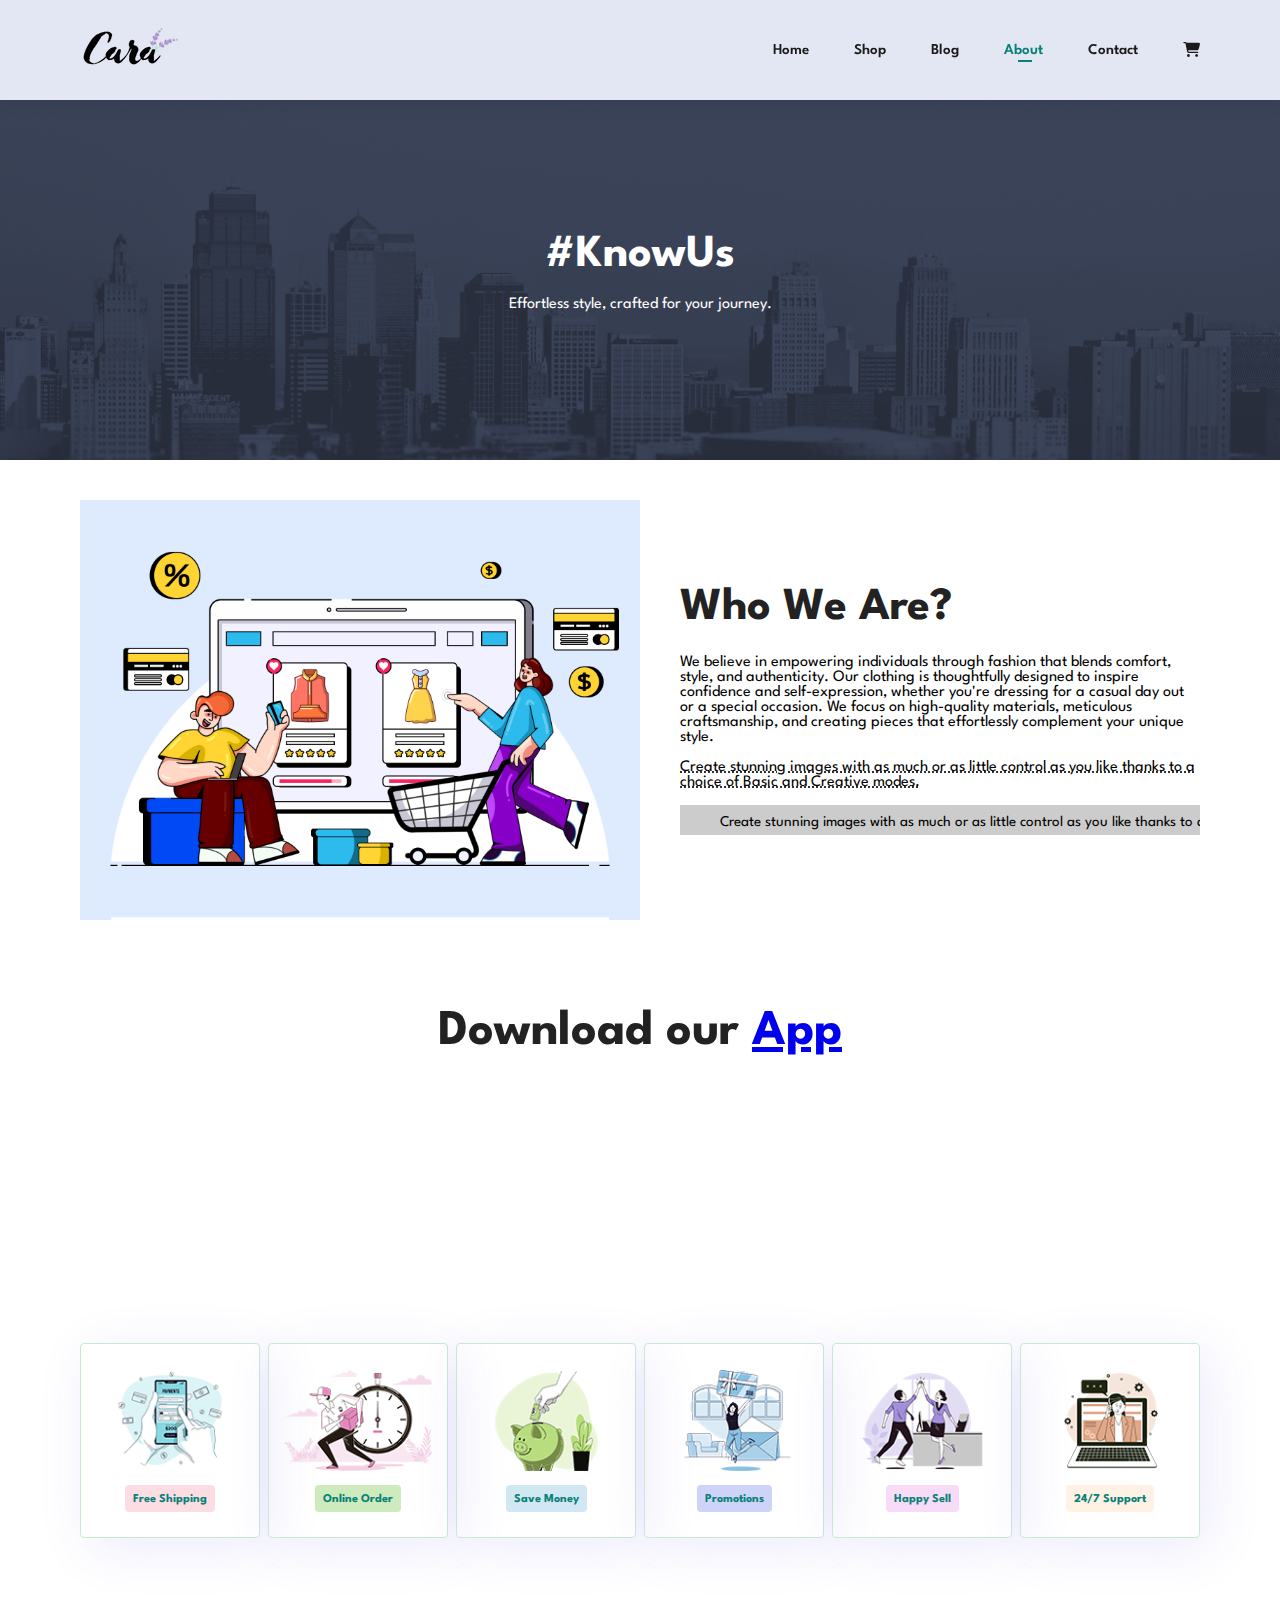
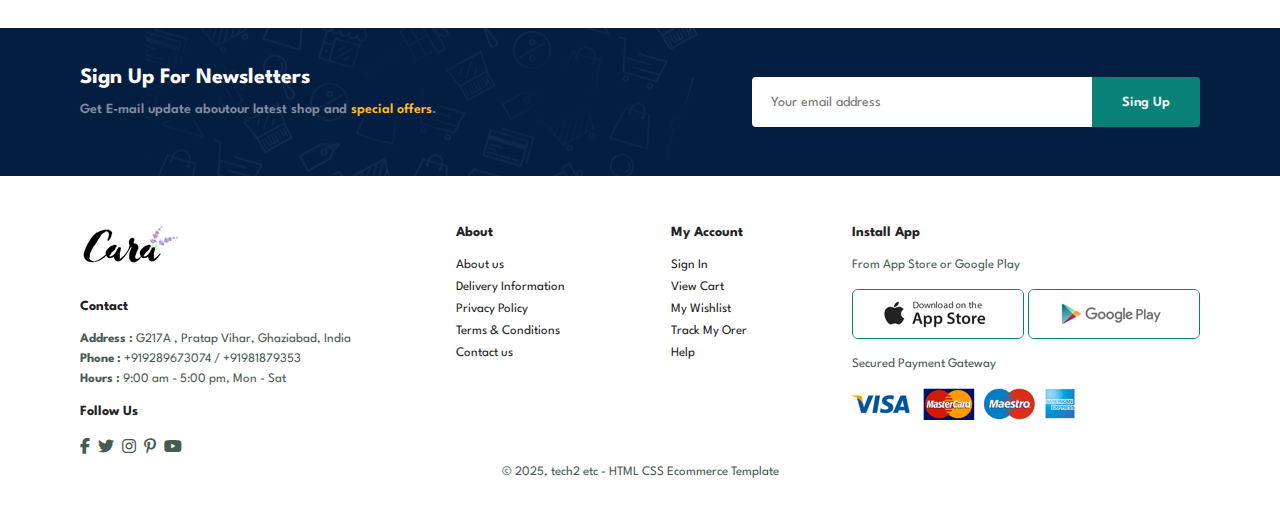
==== about.html @ c977a0be "Add new files" ====
<!DOCTYPE html>
<html lang="en">
<head>
    <meta charset="UTF-8">
    <meta name="viewport" content="width=device-width, initial-scale=1.0">
    <title>Cara</title>
    <link rel="icon" href="img/t-shirt (1).png">
    <link rel="stylesheet" href="style.css">
    <link rel="stylesheet" href="https://cdnjs.cloudflare.com/ajax/libs/font-awesome/6.7.2/css/all.min.css">
</head>
<body>

    <section id="header">
          <a href="index.html"><img src="/img/logo.png" class="logo" ></a>

          <div>
            <ul class="navbar">
                
                <li><a href="index.html">Home</a></li>
                <li><a href="shop.html">Shop</a></li>
                <li><a href="blog.html">Blog</a></li>
                <li><a class="active" href="about.html">About</a></li>
                <li><a href="contact.html">Contact</a></li>
                <li class="bag"><a href="cart.html"><i class="fa-solid fa-cart-shopping"></i></a></li>
                <a href="#" id="close"><i class="fa-solid fa-xmark"></i></a>
            </ul>
          </div>
          <div id="mobile">
            <a href="cart.html"><i class="fa-solid fa-cart-shopping"></i></a>
            <i id="bar" class="fas fa-outdent"></i>
          </div>
    </section>

    <section  class="about-header">
        <h2>#KnowUs</h2>
        <p>Effortless style, crafted for your journey.</p>
    </section>

    <section id="about-head" class="section-p1">
        <img src="img/about/a6.jpg" alt="">
        <div class="about-details">
            <h2>Who We Are?</h2>
            <p4>We believe in empowering individuals through fashion that blends comfort, style, and authenticity. Our clothing is thoughtfully designed to inspire confidence and self-expression, whether you're dressing for a casual day out or a special occasion. We focus on high-quality materials, meticulous craftsmanship, and creating pieces that effortlessly complement your unique style. </p4>

            <br><br>

            <abbr title=""> Create stunning images with as much or as little control as you like thanks to a choice of Basic and Creative modes.</abbr>

            <br><br>

            <div class="slider">
                <p1 class="sliding-text">Create stunning images with as much or as little control as you like thanks to a choice of Basic and Creative mode.</p1>
            </div> 
        </div>
    </section>
    
    <section id="about-app" class="section-p1">
        <h1>Download our <a href="#">App</a></h1>
        <div class="video">
            <video autoplay muted loop src="img/about/1.mp4"></video>
        </div>
    </section>

    <section id="feature" class="section-p1">
        <div class="fe-box">
            <img src="img/features/f1.png">
            <h6>Free Shipping</h6>
        </div>
        <div class="fe-box">
            <img src="img/features/f2.png">
            <h6>Online Order</h6>
        </div>
        <div class="fe-box">
            <img src="img/features/f3.png">
            <h6>Save Money</h6>
        </div>
        <div class="fe-box">
            <img src="img/features/f4.png">
            <h6>Promotions</h6>
        </div>
        <div class="fe-box">
            <img src="img/features/f5.png">
            <h6>Happy Sell</h6>
        </div>
        <div class="fe-box">
            <img src="img/features/f6.png">
            <h6>24/7 Support</h6>
        </div>
    </section>

    <section id="newsletter" class="section-p1" class="section-m1">
        <div class="news">
            <h4>Sign Up For Newsletters</h4>
            <p>Get E-mail update aboutour latest shop and <span>special offers</span>.</p>
        </div>
        <div class="signup">
            <input type="email" placeholder="Your email address">
            <button class="normal">Sing Up</button>
        </div>
    </section>

    <footer  id="footer" class="section-p1">
        <div class="column">
            <img class="logo" src="/img/logo.png">
            <h4>Contact</h4>
            <p> <strong>Address :</strong> G217A , Pratap Vihar, Ghaziabad, India</p>
            <P><strong>Phone : </strong> +919289673074 / +91981879353</P>
            <p><strong>Hours :</strong> 9:00 am - 5:00 pm, Mon - Sat</p>
            <div class="follow">
                <h4>Follow Us</h4> 
                <div class="icon">
                    <i class="fab fa-facebook-f"></i>
                    <i class="fab fa-twitter"></i>
                    <i class="fab fa-instagram"></i>
                    <i class="fab fa-pinterest-p"></i>
                    <i class="fab fa-youtube"></i>
                </div>
            </div>
        </div>

        <div class="col">
            <h4>About</h4>
            <a href="#">About us</a>
            <a href="#">Delivery Information</a>
            <a href="#">Privacy Policy</a>
            <a href="#">Terms & Conditions</a>
            <a href="#">Contact us</a>
        </div>

        <div class="col">
            <h4>My Account</h4>
            <a href="#">Sign In</a>
            <a href="#">View Cart</a>
            <a href="#">My Wishlist</a>
            <a href="#">Track My Orer</a>
            <a href="#">Help</a>
        </div>
        <div class="install">
            <h4>Install App</h4>
            <p>From App Store or Google Play</p>
            <div class="row">
                <img src="/img/pay/app.jpg" alt="">
                <img src="img/pay/play.jpg" alt="">
            </div>
            <p>Secured Payment Gateway</p>
            <img src="img/pay/pay.png" alt="">
        </div>

        <div class="copyright">
            <p>© 2025, tech2 etc - HTML CSS Ecommerce Template </p>
        </div>
    </footer>
    
<script src="app.js"></script>

</body>
</html>
---- style.css ----
@import url('https://fonts.googleapis.com/css2?family=Spartan:wght@100;200;300;400;500;600;700;800;900&display=swap');

* {
  margin: 0;
  padding: 0;
  box-sizing: border-box;
  font-family: "Spartan", sans-serif;
}

html {
  scroll-behavior: smooth;
}

/* Global Styles */

h1 {
  font-size: 50px;
  line-height: 64px;
  color: #222;
}

h2 {
  font-size: 46px;
  line-height: 54px;
  color: #222;
}

h4 {
  font-size: 20px;
  color: #222;
}

h6 {
  font-weight: 700;
  font-size: 12px;
}

p {
  font-size: 16px;
  color: #465b52;
  margin: 15px 0 20px 0;
}

.section-p1 {
  padding: 40px 80px;
}

button.normal{
    font-size: 14px;
    font-weight: 600;
    padding : 15px 30px;
    color: #000;
    background-color: #fff;
    border-radius: 4px;
    cursor: pointer;
    border: none;
    outline: none;
    transition: 0.2s;
}

button.white{
    font-size: 13px;
    font-weight: 600;
    padding : 11px 18px;
    color: #fff;
    background-color:transparent;
    cursor: pointer;
    border: 1px solid #fff;
    outline: none;
    transition: 0.2s;
}

.section-m1 {
  margin: 40px 0;
}

body {
  width: 100%;
}

#header{
    height: 100px;
    display: flex;
    align-items: center;
    justify-content: space-between;
    padding: 40px 80px;
    background-color: #E3E6F3;
    box-shadow: 0px 5px 15px rgba(0, 0, 0, 0.08);
    z-index: 999;
    position: sticky;
    top: 0;
    left: 0;
}

.navbar{
    display: flex;
    align-items: center;
    justify-content: space-evenly;
    gap: 45px;
}

.navbar li{
    list-style: none;
    /* padding: 10px; */
    position: relative;
}

.navbar li a {
    text-decoration: none;
    font-size: 15px;
    font-weight: 600;
    color: #1a1a1a;
    transition: 0.3 ease;
}

.navbar li a:hover,
.navbar li a.active{
    color: #088178;
}

.navbar li a.active::after,
.navbar li a:hover::after{
    content: "";
    width: 35%;
    height: 2px;
    background-color: #088178;
    position: absolute;
    bottom: -4px;
    left: 14px;
}

#mobile{
    display: none;
    align-items: center;
}

.hero{
    background-image: url(/img/hero4.png);
    height: 90vh;
    width: 100%;
    background-size: cover;
    background-position: top 25% right 0;
    padding: 0 80px;
    display: flex;
    flex-direction: column;
    align-items: flex-start;
    justify-content: center;
}

.hero h4{
    padding-bottom: 15px;
}

.hero h1{
    color: #088178;
}

.hero button{
    background-image: url(img/button.png);
    background-color: transparent;
    color: #088178;
    border: 0;
    padding: 14px 80px 14px 65px;
    background-repeat: no-repeat;
    cursor: pointer;
    font-size:15px ;
    font-weight: 700;
}

#feature{
    display: flex;
    align-items: center;
    justify-content: space-between;
    flex-wrap: wrap;
}

#feature .fe-box{
    width: 180px;
    text-align: center;
    padding: 25px 15px;  
    box-shadow: 10px 10px 54px rgba(70, 62, 221, 0.1);
    border: 1px solid #cce7d0;
    border-radius: 4px;
    margin : 15px 0;
    transition: 0.3 ease;
}

#feature .fe-box:hover{
    box-shadow: 20px 20px 34px rgba(0, 0, 0, 0.3);
}

#feature .fe-box img{
    width: 100%;
    margin-bottom: 10px;
}

#feature .fe-box h6 {
    display: inline-block;
    padding: 9px 8px 6px 8px;
    line-height: 1;
    border-radius: 4px;
    color: #088178;
    background-color: #fddde4;
}

#feature .fe-box:nth-child(2) h6 {
    background-color: #cdebbc;
}

#feature .fe-box:nth-child(3) h6 {
    background-color: #d1e8f2;
}

#feature .fe-box:nth-child(4) h6 {
    background-color: #cdd4f8;
}

#feature .fe-box:nth-child(5) h6 {
    background-color: #f8dbf6;
}

#feature .fe-box:nth-child(6) h6 {
    background-color: #fff2e5;
}

#product1{
    text-align: center;
}

.pro-container{
    display: flex;
    justify-content: space-between;
    padding: 20px;
    flex-wrap: wrap;
}

#product1 .pro{
    width: 23%;
    min-width: 250px;
    padding: 10px 12px;
    border: 1px solid #cce7d0;
    border-radius: 25px;
    cursor: pointer;
    box-shadow: 20px 20px 30px rgba(0,0,0,0.2);
    margin: 15px 0;
    position: relative;
}

#product1 .pro:hover{
    box-shadow: 20px 20px 30px rgba(0,0,0,0.6);
}

#product1 .pro img{
    width: 100%;
    border-radius: 20px;
}

.des{
    text-align: start;
    padding: 10px 0; 
}

.des span{
    color: #606063;
    font-size: 14px;
}

.des h5{
    padding-top: 7px;
    color: #1a1a1a;
    font-size: 15px;
}

.stars{
    font-size: 12px;
    color: rgb(243,181,25);
    padding-top: 5px;
}

.des h4{
    padding-top: 7px;
    font-size: 15px;
    font-weight: 700;
    color: #088178;
}

.pro a{
    width: 40px;
    height: 40px;
    line-height: 40px;
    border-radius: 50px;
    background-color: #e8f6ea;
    font-weight: 500;
    color: #088178;
    border: 1px solid #cce7d0;
    position: absolute;
    bottom: 20px;
    right: 10px;
}

#banner{
    display: flex;
    flex-direction: column;
    justify-content: center;
    align-items: center;
    text-align: center;
    background-image: url(img/banner/b2.jpg);
    width: 100%;
    height: 40vh;
    background-size: cover;
    background-position: center;
}

#banner h4{
    color: #fff;
    font-size: 14px;
}

#banner h2{
    color: #fff;
    font-size: 30px;
    padding: 10px 0;
}

#banner h2 span{
    color: #ef3636;

}

.banner-box{
    display: flex;
    flex-direction: column;
    justify-content: center;
    align-items: center;
    align-items: flex-start;
    background-image: url(img/banner/b17.jpg);
    min-width: 580px;
    height: 50vh;
    background-size: cover;
    background-position: center;
    padding: 30px;
}

.banner-box2{
    background-image: url(img/banner/b10.jpg);
}

#sm-banner{
    display: flex;
    justify-content: space-between;
    flex-wrap: wrap;
}

.banner-box h4{
    color: #fff;
    font-size: 20px;
    font-weight: 300;
}

.banner-box h2{
    color: #fff;
    font-size: 28px;
    font-weight: 800;
}

.banner-box span{
    color: #fff;
    font-size: 14px;
    font-weight: 500;
    padding-bottom: 15px;
}

.banner-box:hover button{
    background-color: #088178;
    border: 1px solid #088178;
}

#banner3{
    display: flex;
    justify-content: space-between;
    flex-wrap: wrap;
    padding: 0 80px;
}

#banner3 .banner-box{
    display: flex;
    flex-direction: column;
    justify-content: center;
    align-items: center;
    align-items: flex-start;
    background-image: url(img/banner/b7.jpg);
    min-width: 30%;
    height: 30vh;
    background-size: cover;
    background-position: center;
    padding: 20px;
    margin-bottom: 20px;
}

#banner3 .banner-box2{
    background-image: url(img/banner/b4.jpg);
}

#banner3 .banner-box3{
    background-image: url(img/banner/b18.jpg);
}

#banner3 h2{
    color: #fff;
    font-size: 22px;
    font-weight: 900;
}

#banner3 h3{
    color: #ec544e;
    font-size: 15px;
    font-weight: 800;
}

#newsletter{
    display: flex;
    justify-content: space-between;
    align-items: center;
    flex-wrap: wrap;
    background-image: url(img/banner/b14.png);
    background-repeat: no-repeat;
    background-position: 20% 30%;
    background-color: #041e42;
    margin-top: 35px;
    margin-bottom: 10px;
}

#newsletter h4{
   font-size: 22px;
   font-weight: 700;
   color: #fff;
}

#newsletter p{
    font-size: 14px;
    font-weight: 600;
    color: #818ea0;
 }

 #newsletter p span{
    color: #ffbd27;
 }

 .signup{
    display: flex;
    width: 40%;
 }

 .signup input{
    height: 3.125rem;
    padding: 0 1.25em;
    font-size: 14px;
    width: 100%;
    border: 1px solid transparent;
    border-radius: 4px;
    outline: none;
    border-top-right-radius: 0;
    border-bottom-right-radius: 0;
 }

 .signup button{
    background-color: #088178;
    color: #fff;
    white-space: nowrap;
    border-top-left-radius: 0;
    border-bottom-left-radius: 0;
 }

 #footer{
    display: flex;
    justify-content: space-between;
    flex-wrap: wrap;
   
 }

 #footer .col{
    display: flex;
    flex-direction: column;
    align-items: flex-start;
    margin-bottom: 20px;
 }

 #footer .col a{
    font-size: 13px;
    text-decoration: none;
    color: #222;
    margin-bottom: 10px;
 }

 #footer .logo{
    margin-bottom: 30px;
 }

 #footer h4{
    font-size: 14px;
    padding-bottom: 20px;
 }

 #footer p{
    font-size: 13px;
    margin : 0 0 8px 0;
 }

 #footer  .follow{
    margin-top: 20px;
 }

 #footer  .follow i{
    color: #465b52;
    padding-right: 4px;
    cursor: pointer;
 }

 .install .row img{
      border: 1px solid #088178;
      border-radius: 6px;
 }

 .install img{
    margin: 10px 0 15px 0;
 }

 #footer .follow i:hover,
 #footer a:hover{
        color: #088178;
 }

 .copyright{
    width: 100%;
    text-align: center;
    margin-top: 10px;
 }

 #close{
    display: none;
 }


.page-header{
    background-image: url(img/banner/b1.jpg);
    width: 100%;
    height: 40vh;
    background-size: cover;
    display: flex;
    justify-content: center;
    text-align: center;
    flex-direction: column;
    padding: 14px;
}

.page-header h2 ,
.page-header p{
    color: #fff;
}

#pagination{
    display: flex;
    justify-content: center;
    align-items: center;
    gap: 10px;
}

#pagination a{
    text-decoration: none;
    height: 9vh;
    width: 55px;
    padding: 20px;
    background-color: #088178;
    border-radius: 4px;
    color: #fff;
    font-size: 20px;
}

#prodetails{
    display: flex;
}

.spro{
    width: 40%;
    margin-right: 50px;
}

.small-img{
    display: flex;
    justify-content: space-between;

}

.small-img-1{
    flex-basis: 24%;
    cursor: pointer;
}

.details{
    padding:10px 0;
    width: 50%;
}

.details h6{
    padding:  20px 0;
    font-size: 14px;
}

.details h4{
    padding: 20px 0;
}

.details h2{
    font-size: 30px;
}

.details select{
    height: 30px;
}

.button-1{
   padding: 10px 0;
}

.button-1 input{
    height: 40px;
    width: 40px;
    text-align: center;
}

.button-1 button{
    height: 40px;
    width: 20%;
    text-align: center;
    border-radius: 4px;
    background-color: #088178;
    border: none;
    margin-left: 8px;
    color: #fff;
    cursor: pointer;
}

.details span{
    line-height: 25px;
}

.blog-header{
    background-image: url(img/banner/b19.jpg);
    width: 100%;
    height: 40vh;
    background-size: cover;
    display: flex;
    justify-content: center;
    text-align: center;
    flex-direction: column;
    padding: 14px;
}

.blog-header h2,
.blog-header p{
    color: #fff;
}

#blog{
    padding: 150px 150px 0 150px;
}

.blog-box{  
    display: flex;
    align-items: center;
    width: 100%;
    position: relative;
    padding-bottom: 90px;
}

.blog-img{
    width: 50%;
    margin-right: 40px;
}

#blog img{
    width: 100%;
    height: 300px;
    object-fit: cover;
}

.blog-img{
    width: 70%;
    margin-right: 40px;
}

.blog-details a{
    text-decoration: none;
    font-size: 11px;
    color: #000;
    font-weight: 700;
    position: relative;
    transition: 0.3s;
}

.blog-details a::after{
    content: "";
    width: 50px;
    height: 1px;
    background-color: #000;
    position: absolute;
    top: 4px;
    right: -60px;
}


.blog-details a:hover{
    color: #088178;
}

.blog-details a::after:hover{
    background-color: #088178;
}

.blog-box h1{
    position: absolute;
    top: -40px;
    left: 0;
    font-size: 70px;
    font-weight: 700;
    color: #c9cbce;
    z-index: -9;
}

.about-header{
    background-image: url(img/about/banner.png);
    width: 100%;
    height: 40vh;
    background-size: cover;
    display: flex;
    justify-content: center;
    text-align: center;
    flex-direction: column;
    padding: 14px;
}

.about-header h2,
.about-header p{
    color: #fff;
}



.slider {
    width: 100%;
    overflow: hidden;
    background-color: #ccc;
    white-space: nowrap;
    position: relative;
    height: 30px;
    margin-bottom: 5px;
}

.sliding-text {
    display: inline-block;
    padding-right: 100%;
    animation: slideLeft 20s linear infinite;
    color: #000;
    font-size: 15px;
    margin-top: 10px;
}

#about-head{
    display: flex;
    align-items: center;
    width: 100%;
}

#about-head img{
    width: 50%;
    height: auto;
}

.about-details{
    width: 50%;
}

#about-head div{
    padding-left: 40px;
}


.about-details h2{
    margin-bottom: 20px;
}

#about-app{
    text-align: center;
}

.video{
    width: 70%;
    height: 100%;
    margin: 30px auto 0 auto;
}

.video video{
    width: 100%;
    height: 100%;
    border-radius: 20px;
}


@keyframes slideLeft {
    0% { transform: translateX(55%); }
    100% { transform: translateX(-50%); }
}

#contact-details{
    display: flex;
    justify-content: space-between;
    align-items: center;
}

.details{
    width: 40%;
}

.details span,
#form-details form{
    font-size: 12px;
}

.details h2,
#form-details form h2{
    font-size: 26px;
    line-height: 35px;
    padding : 20px 0;
}

.details h3{
    font-size: 16px;
    padding-bottom: 16px;
}

.details li{
    list-style: none;
    display: flex;
    padding: 10px 0;
}

.details li i{
    font-size: 14px;
    padding-right: 22px;
}

.details li p{
    margin: 0;
    font-size: 14px;
}

.map{
    width: 55%;
    height: 400px;
}

.map iframe{
    width: 100%;
    height: 100%;
}

#form-details{
    display: flex;
    justify-content: space-around;
    margin: 30px;
    padding: 80px;
    border: 1px solid #e1e1e1;
}

#form-details form{
    width: 65%;
    display: flex;
    flex-direction: column;
    align-items: start;
}

#form-details form input,
#form-details form textarea{
    width: 100%;
    padding: 12px 15px;
    outline: none;
    margin-bottom: 20px;
    border: 1px solid #e1e1e1;
}

#form-details form button{
    background-color: #088178;
    color: #fff;
}

.people div{
    padding-bottom: 25px;
    display: flex;
    align-items: flex-start;
}

.people div img{
    width: 65px;
    height: 65px;
    object-fit: cover;
    margin-right: 15px;
}

.people div p{
    margin: 0;
    font-size: 13px;
    line-height: 25px;
}

.people div p span{
    display: block;
    font-size: 16px;
    font-weight: 600;
    color: #000;
}

#cart{
    overflow-x: auto;
}

#cart table{
    width: 100%;
    border-collapse: collapse;
    table-layout: fixed;
    white-space: nowrap;
}

#cart img{
    width: 70px;
}

#cart table td:nth-child(1){
   width: 100px;
   text-align: center;
}

#cart table td:nth-child(2){
    width: 150px;
    text-align: center;
 }

 #cart table td:nth-child(3){
    width: 250px;
    text-align: center;
 }

 #cart table td:nth-child(4),
 #cart table td:nth-child(5),
 #cart table td:nth-child(6){
    width: 150px;
    text-align: center;
 }

 #cart table td:nth-child(5) input{
    width: 70px;
    padding: 10px 5px 10px 15px;
 }

 #cart table thead{
    border: 1px solid #e2e9e1;
    border-left: none;
    border-right: none;
}

#cart table thead td{
    font-weight: 700;
    text-transform: uppercase;
    font-size: 13px;
    padding: 18px 0;
}

#cart table thead tr td{
    padding-top: 25px;
}

#cart-add{
    display: flex;
    flex-wrap: wrap;
    justify-content: space-between;
}

.coupon{
    width: 50%;
    margin-bottom: 30px;
}
 
.coupon h3,
.subtotal h3{
    padding-bottom: 15px;
}

.coupon input{
    padding: 10px 20px;
    outline: none;
    width: 60%;
    margin-right: 10px;
    border: 1px solid #e2e9e1;
}

.coupon button,
.subtotal button{
    background-color: #088178;
    color: #fff;
    padding: 12px 20px;
}

.subtotal{
    width: 50%;
    margin-bottom: 30px;
    border: 1px solid #e2e9e1;
    padding: 30px;
}

.subtotal table{
    border-collapse: collapse;
    width: 100%;
    margin-bottom: 20px;
}

.subtotal table td{
    width: 50%;
    border: 1px solid #e2e9e1;
    font-size: 13px;
    padding: 10px;
}






@media(max-width: 799px){
    .navbar{
        display: flex;
        flex-direction: column;
        align-items: flex-start;
        justify-content: flex-start;
        position: fixed;
        top: 0;
        right: -300px;
        height: 100vh;
        width: 300px;
        gap: 0;
        background-color: #E3E6F3;
        box-shadow: 0 40px 60px rgba(0, 0, 0, 0.1);
        padding: 80px 0 0 10px;
    }

    .navbar.active{
        right: 0px;
    }

    .navbar.deactive{
        right: -300px;
    }

    .navbar li{
        margin-bottom: 25px;
        margin-left: 10px;
    }

    #mobile{
        display: flex;
        align-items: center;
    }

    #mobile i{
        color: #1a1a1a;
        font-size: 24px;
        padding-left: 20px;
     }

     #close{
        display: initial;
        position: absolute;
        top: 30px;
        left: 30px;
        color: #222;
        font-size: 24px;
     }

     .bag{
        display: none;
     }

     .hero{
        height: 70vh;
        padding: 0 80px;
        background-position: top 30% right 30%;
     }

     .pro-container{
          justify-content: center;
     }

     #product1 .pro{
        margin: 15px;
     }
     
     #banner{
        height: 20vh;
     }

     .banner-box {
        min-width: 100%;
        height: 30vh;
        padding: 30px;
    }

    #banner3 {
        padding: 0 40px;
    }

    #banner3 .banner-box {
       width: 28%;
    }

    .signup {
        width: 70%;
    }

    

}    

@media(max-width: 477px){
    #header{
        padding: 10px 30px;
    }

    h1{
        font-size: 38px;
    }

    h2{
        font-size: 32px;
    }

    .hero {
        padding: 0 20px;
        background-position: 55%;
    }

    .section-p1 {
        padding : 20px;
    }

    #feature .fe-box {
        width: 155px;
        margin: 0 0 15px 0;
    }

    #product1 .pro {
        width: 100%;
    }

    #banner {
        height: 40vh;
    }

    .banner-box {
        height: 40vh;
    }

    .banner-box2 {
        margin-top: 20px;
    }

    #banner3{
        padding: 0 20px;
    }

    #banner3 .banner-box {
        width: 100%;
    }

    .signup {
        width: 100%;
    }

    #prodetails{
        display: flex;
        flex-direction: column;
    }

    #prodetails .spro {
        width: 100%;
        margin-right: 0px;
    }

    #prodetails .details {
        width: 100%;
    }

    .blog-box {
        display: flex;
        flex-direction: column;
        align-items: flex-start;
    }

    #blog {
        padding: 100px 20px 0 20px;
    }

    .blog-img{
        width: 100%;
        margin-right: 0px;
        margin-left: 8px;

    }

    .blog-details{
        width: 100%;
    }

    #about-head{
        flex-direction: column;
    }

    #about-head img {
        width: 100%;
    }

    .about-details {
        width: 100%;
    }

    .video video {
        width: 100%;
    }

    #contact-details {
       flex-direction: column;
    }

    .details{
        width: 100%;
        margin-bottom: 30px;
    }

    .map{
        width: 100%;
    }

    #form-details {
        margin: 10px;
        padding: 30px 10px;
        flex-wrap: wrap;
    }

    #form-details form{
        width: 100%;
        margin-bottom: 30px;
    }
   
    #cart-add{
       flex-direction: column;
    }
    
    .coupon{
        width: 100%;
    }

    .subtotal{
        width: 100%;
        padding: 20px;
    }
}
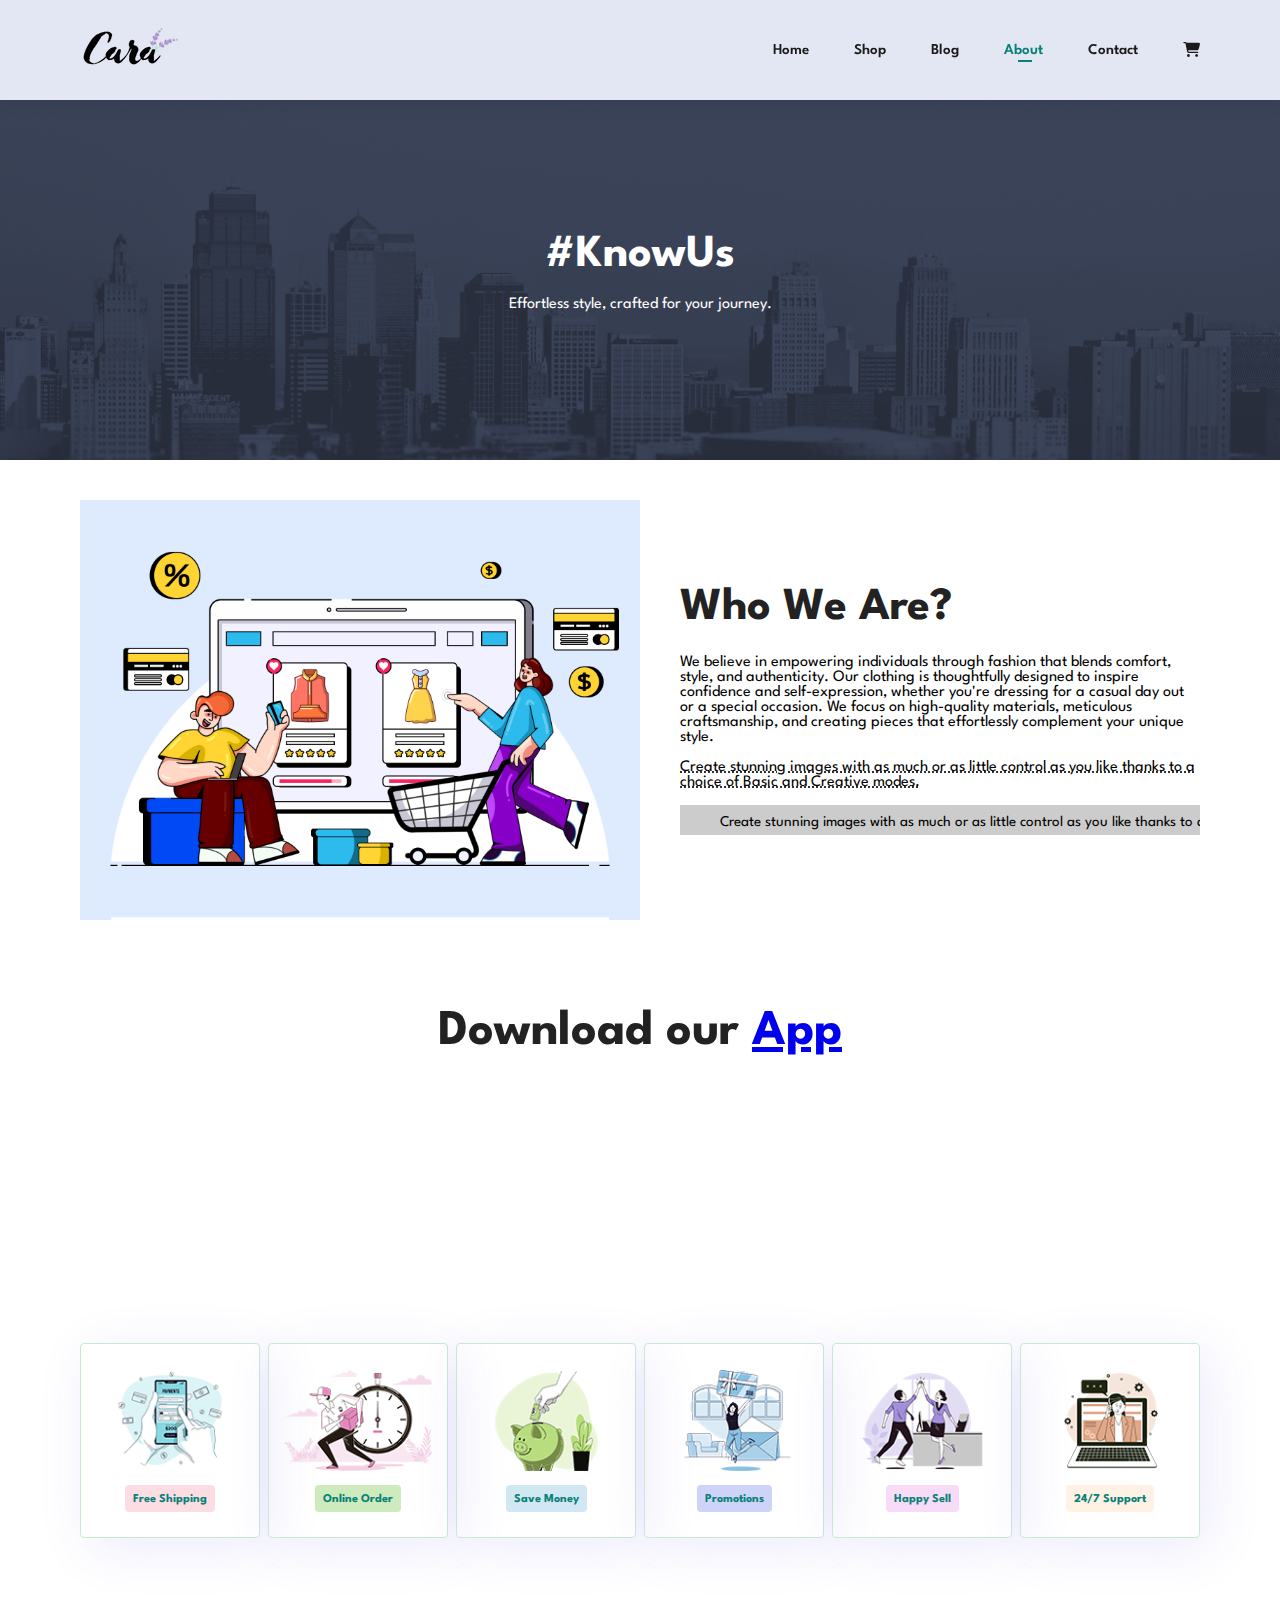
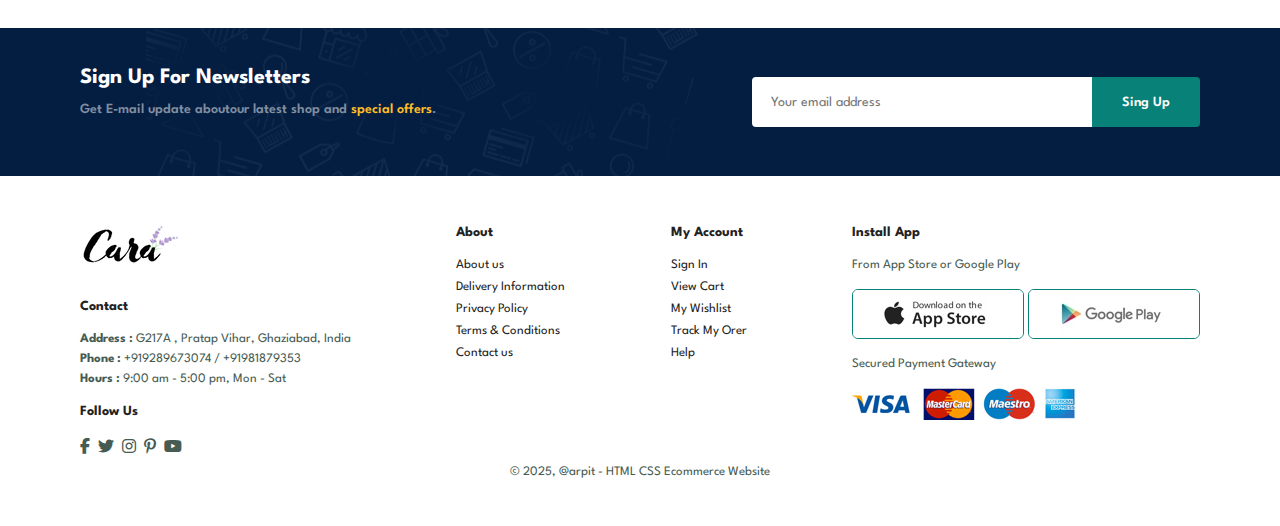
==== commit f90bbb00: "Update about.html" ====
--- a/about.html
+++ b/about.html
@@ -11,7 +11,7 @@
 <body>
 
     <section id="header">
-          <a href="index.html"><img src="/img/logo.png" class="logo" ></a>
+          <a href="index.html"><img src="img/logo.png" class="logo" ></a>
 
           <div>
             <ul class="navbar">
@@ -101,7 +101,7 @@
 
     <footer  id="footer" class="section-p1">
         <div class="column">
-            <img class="logo" src="/img/logo.png">
+            <img class="logo" src="img/logo.png">
             <h4>Contact</h4>
             <p> <strong>Address :</strong> G217A , Pratap Vihar, Ghaziabad, India</p>
             <P><strong>Phone : </strong> +919289673074 / +91981879353</P>
@@ -139,7 +139,7 @@
             <h4>Install App</h4>
             <p>From App Store or Google Play</p>
             <div class="row">
-                <img src="/img/pay/app.jpg" alt="">
+                <img src="img/pay/app.jpg" alt="">
                 <img src="img/pay/play.jpg" alt="">
             </div>
             <p>Secured Payment Gateway</p>
@@ -147,11 +147,11 @@
         </div>
 
         <div class="copyright">
-            <p>© 2025, tech2 etc - HTML CSS Ecommerce Template </p>
+              <p>© 2025, @arpit - HTML CSS Ecommerce Website </p>
         </div>
     </footer>
     
 <script src="app.js"></script>
 
 </body>
-</html>+</html>
--- a/style.css
+++ b/style.css
@@ -135,7 +135,7 @@
 }
 
 .hero{
-    background-image: url(/img/hero4.png);
+    background-image: url(img/hero4.png);
     height: 90vh;
     width: 100%;
     background-size: cover;
